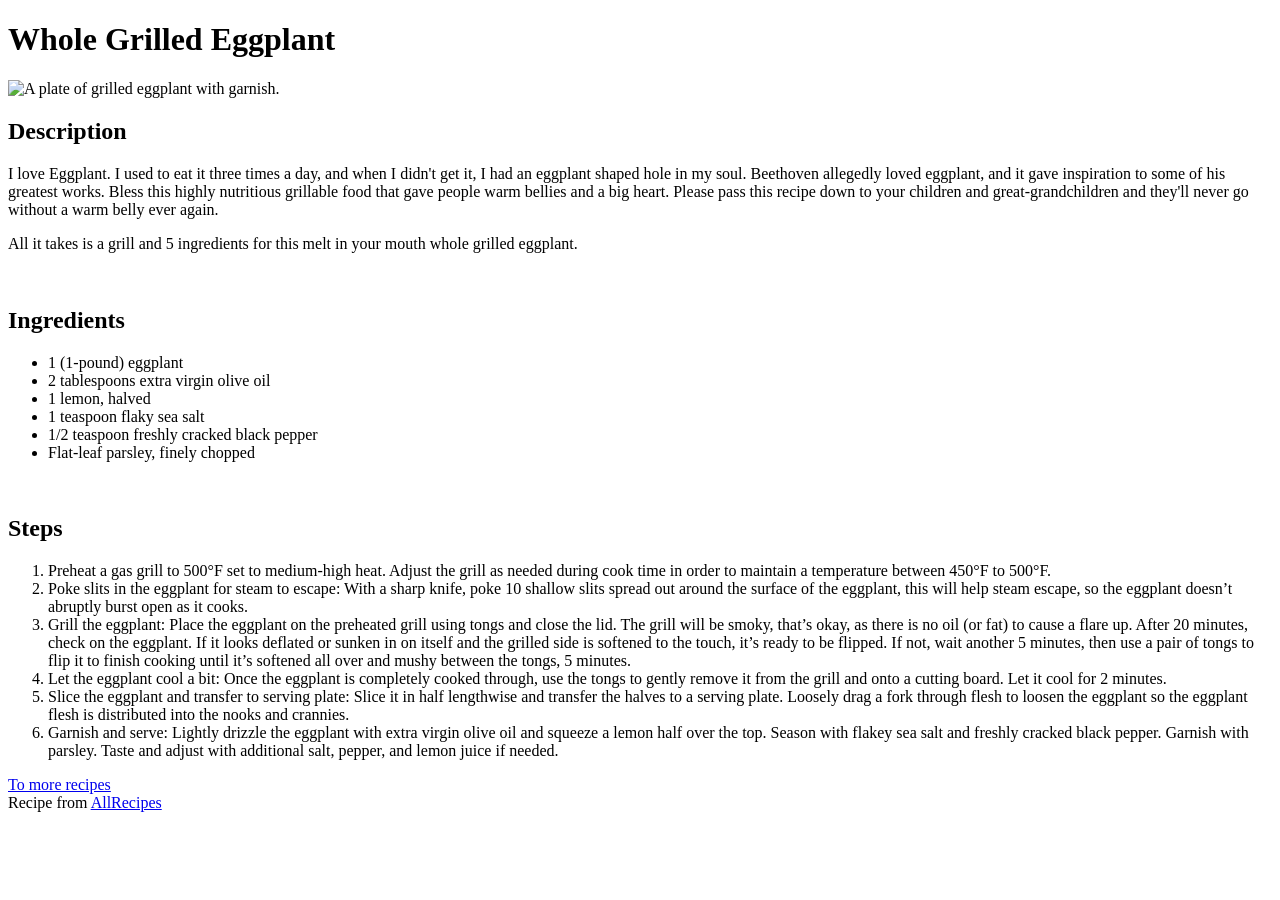
==== recipes/eggplant.html @ 117a5b5b "Added macaroni-and-cheese.html, eggplant.html and potatoes.html to recipes" ====
<!DOCTYPE html>
<html lang="en">
<head>
    <meta charset="UTF-8">
    <meta name="viewport" content="width=device-width, initial-scale=1.0">
    <title>Whole Grilled Eggplant</title>
</head>
<body>
    <h1>Whole Grilled Eggplant</h1>
    <img src="../img/eggplante.jpg" alt="A plate of grilled eggplant with garnish." width="400px" height="600px">
    <br>
    <h2>Description</h2>
    <p>I love Eggplant. I used to eat it three times a day, and when I didn't get it, I had an eggplant shaped hole in my soul. 
    Beethoven allegedly loved eggplant, and it gave inspiration to some of his greatest works.
    Bless this highly nutritious grillable food that gave people warm bellies and a big heart. 
    Please pass this recipe down to your children and great-grandchildren and they'll never go without a warm belly ever again.</p>

    <p>
        All it takes is a grill and 5 ingredients for this melt in your mouth whole grilled eggplant. 
    </p>

    <br>
    <h2>Ingredients</h2>
    <ul>
        <li>1 (1-pound) eggplant</li>
        <li>2 tablespoons extra virgin olive oil</li>
        <li>1 lemon, halved</li>
        <li>1 teaspoon flaky sea salt</li>
        <li>1/2 teaspoon freshly cracked black pepper</li>
        <li>Flat-leaf parsley, finely chopped</li>
    </ul>
    <br>
    <h2>Steps</h2>
    <ol>
        <li>Preheat a gas grill to 500°F set to medium-high heat. 
            Adjust the grill as needed during cook time in order to maintain a temperature between 450°F to 500°F.</li>
        <li>Poke slits in the eggplant for steam to escape: 
            With a sharp knife, poke 10 shallow slits spread out around the surface of the eggplant, this will help steam escape, so the eggplant doesn’t abruptly burst open as it cooks.</li>
        <li>Grill the eggplant: 
            Place the eggplant on the preheated grill using tongs and close the lid. The grill will be smoky, that’s okay, as there is no oil (or fat) to cause a flare up. 
            After 20 minutes, check on the eggplant. If it looks deflated or sunken in on itself and the grilled side is softened to the touch, it’s ready to be flipped. If not, wait another 5 minutes, then use a pair of tongs to flip it to finish cooking until it’s softened all over and mushy between the tongs, 5 minutes.</li>
        <li>Let the eggplant cool a bit:
            Once the eggplant is completely cooked through, use the tongs to gently remove it from the grill and onto a cutting board. Let it cool for 2 minutes.</li>
        <li>Slice the eggplant and transfer to serving plate:
            Slice it in half lengthwise and transfer the halves to a serving plate. Loosely drag a fork through flesh to loosen the eggplant so the eggplant flesh is distributed into the nooks and crannies.</li>
        <li>Garnish and serve:
            Lightly drizzle the eggplant with extra virgin olive oil and squeeze a lemon half over the top. Season with flakey sea salt and freshly cracked black pepper. Garnish with parsley.
            Taste and adjust with additional salt, pepper, and lemon juice if needed. </li>
    </ol>

    <a href="../index.html">To more recipes</a><br>
    Recipe from <a href="https://www.simplyrecipes.com/whole-grilled-eggplant-recipe-5496695" target="_blank">AllRecipes</a>
</body>
</html>
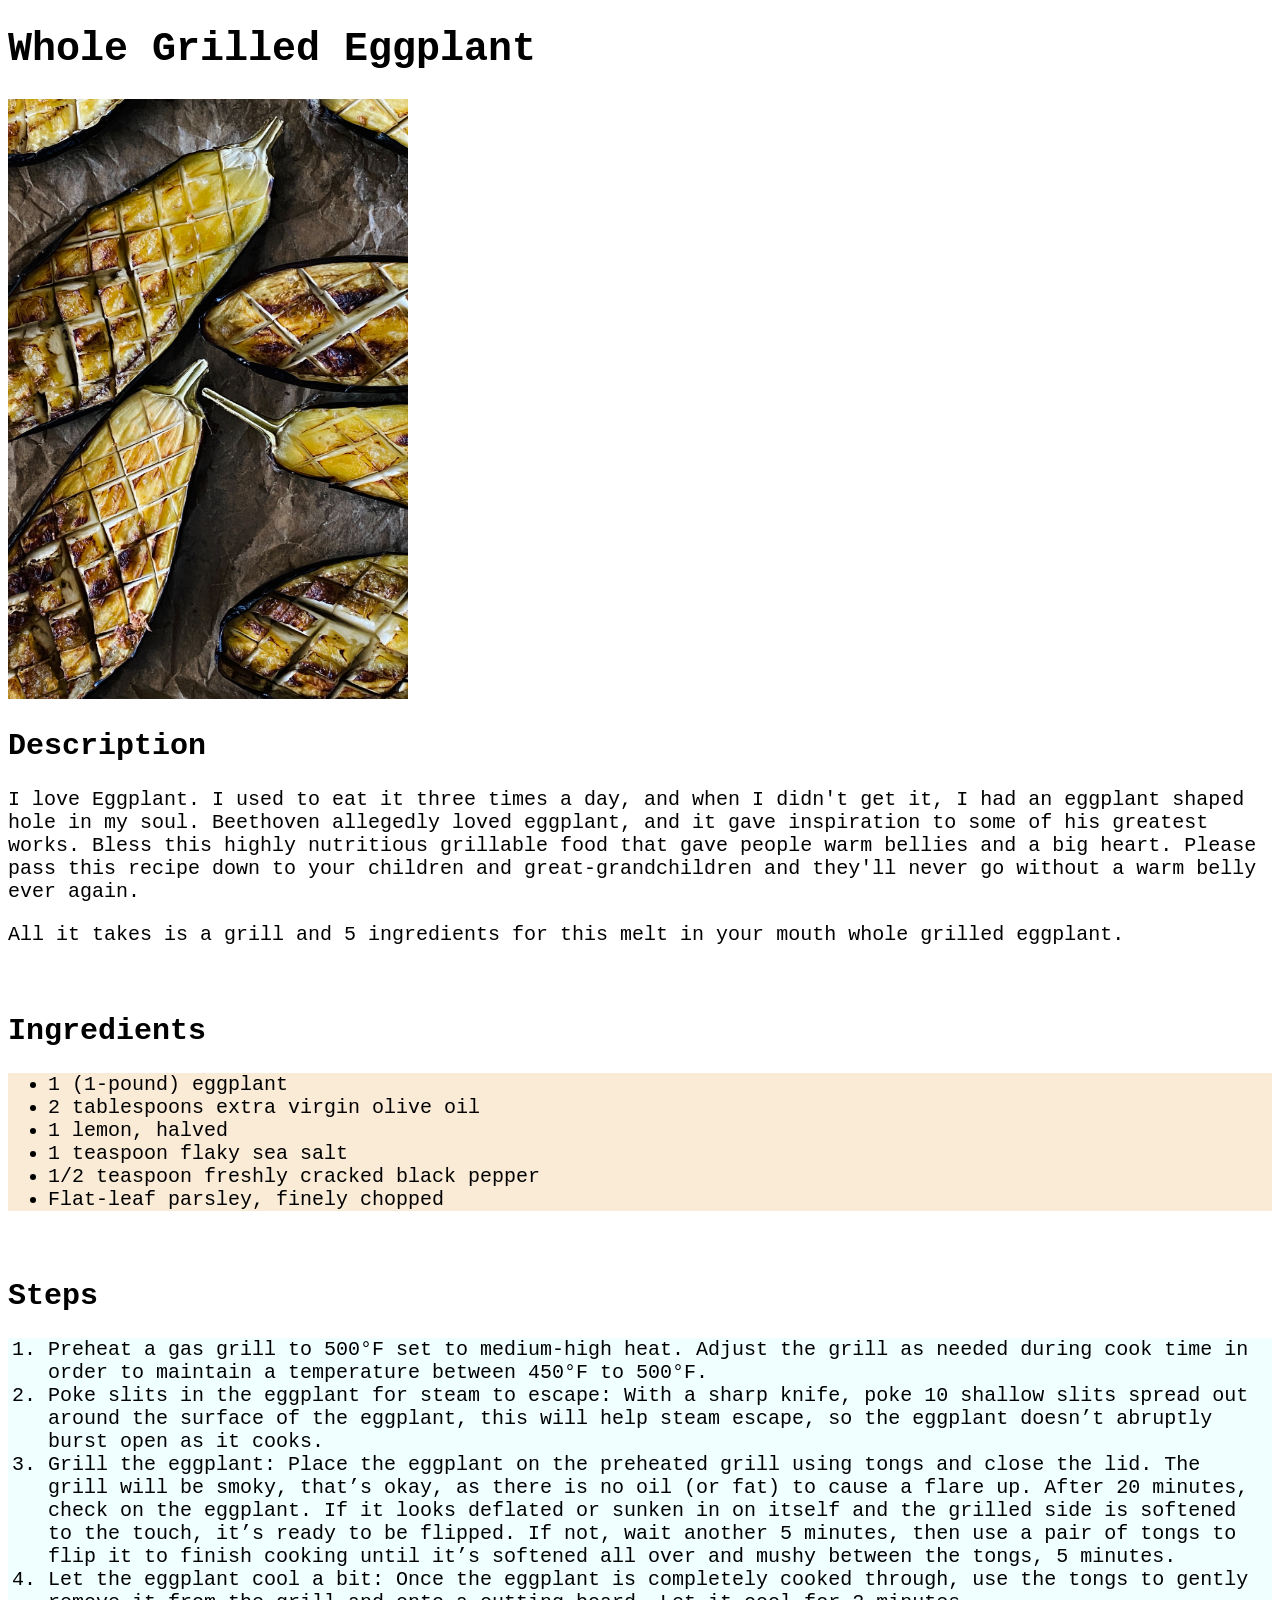
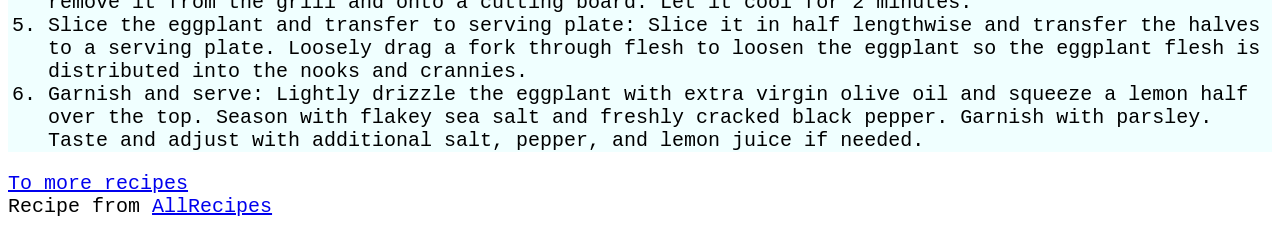
==== commit 132cf4e7: "Added external CSS file and style to pages" ====
--- a/recipes/eggplant.html
+++ b/recipes/eggplant.html
@@ -3,6 +3,7 @@
 <head>
     <meta charset="UTF-8">
     <meta name="viewport" content="width=device-width, initial-scale=1.0">
+    <link rel = "stylesheet" href="../css/styles.css">
     <title>Whole Grilled Eggplant</title>
 </head>
 <body>
@@ -21,33 +22,36 @@
 
     <br>
     <h2>Ingredients</h2>
-    <ul>
-        <li>1 (1-pound) eggplant</li>
-        <li>2 tablespoons extra virgin olive oil</li>
-        <li>1 lemon, halved</li>
-        <li>1 teaspoon flaky sea salt</li>
-        <li>1/2 teaspoon freshly cracked black pepper</li>
-        <li>Flat-leaf parsley, finely chopped</li>
-    </ul>
+    <div class="unlist">
+        <ul>
+            <li>1 (1-pound) eggplant</li>
+            <li>2 tablespoons extra virgin olive oil</li>
+            <li>1 lemon, halved</li>
+            <li>1 teaspoon flaky sea salt</li>
+            <li>1/2 teaspoon freshly cracked black pepper</li>
+            <li>Flat-leaf parsley, finely chopped</li>
+        </ul>
+    </div>
     <br>
     <h2>Steps</h2>
-    <ol>
-        <li>Preheat a gas grill to 500°F set to medium-high heat. 
-            Adjust the grill as needed during cook time in order to maintain a temperature between 450°F to 500°F.</li>
-        <li>Poke slits in the eggplant for steam to escape: 
-            With a sharp knife, poke 10 shallow slits spread out around the surface of the eggplant, this will help steam escape, so the eggplant doesn’t abruptly burst open as it cooks.</li>
-        <li>Grill the eggplant: 
-            Place the eggplant on the preheated grill using tongs and close the lid. The grill will be smoky, that’s okay, as there is no oil (or fat) to cause a flare up. 
-            After 20 minutes, check on the eggplant. If it looks deflated or sunken in on itself and the grilled side is softened to the touch, it’s ready to be flipped. If not, wait another 5 minutes, then use a pair of tongs to flip it to finish cooking until it’s softened all over and mushy between the tongs, 5 minutes.</li>
-        <li>Let the eggplant cool a bit:
-            Once the eggplant is completely cooked through, use the tongs to gently remove it from the grill and onto a cutting board. Let it cool for 2 minutes.</li>
-        <li>Slice the eggplant and transfer to serving plate:
-            Slice it in half lengthwise and transfer the halves to a serving plate. Loosely drag a fork through flesh to loosen the eggplant so the eggplant flesh is distributed into the nooks and crannies.</li>
-        <li>Garnish and serve:
-            Lightly drizzle the eggplant with extra virgin olive oil and squeeze a lemon half over the top. Season with flakey sea salt and freshly cracked black pepper. Garnish with parsley.
-            Taste and adjust with additional salt, pepper, and lemon juice if needed. </li>
-    </ol>
-
+    <div class="numlist">
+        <ol>
+            <li>Preheat a gas grill to 500°F set to medium-high heat. 
+                Adjust the grill as needed during cook time in order to maintain a temperature between 450°F to 500°F.</li>
+            <li>Poke slits in the eggplant for steam to escape: 
+                With a sharp knife, poke 10 shallow slits spread out around the surface of the eggplant, this will help steam escape, so the eggplant doesn’t abruptly burst open as it cooks.</li>
+            <li>Grill the eggplant: 
+                Place the eggplant on the preheated grill using tongs and close the lid. The grill will be smoky, that’s okay, as there is no oil (or fat) to cause a flare up. 
+                After 20 minutes, check on the eggplant. If it looks deflated or sunken in on itself and the grilled side is softened to the touch, it’s ready to be flipped. If not, wait another 5 minutes, then use a pair of tongs to flip it to finish cooking until it’s softened all over and mushy between the tongs, 5 minutes.</li>
+            <li>Let the eggplant cool a bit:
+                Once the eggplant is completely cooked through, use the tongs to gently remove it from the grill and onto a cutting board. Let it cool for 2 minutes.</li>
+            <li>Slice the eggplant and transfer to serving plate:
+                Slice it in half lengthwise and transfer the halves to a serving plate. Loosely drag a fork through flesh to loosen the eggplant so the eggplant flesh is distributed into the nooks and crannies.</li>
+            <li>Garnish and serve:
+                Lightly drizzle the eggplant with extra virgin olive oil and squeeze a lemon half over the top. Season with flakey sea salt and freshly cracked black pepper. Garnish with parsley.
+                Taste and adjust with additional salt, pepper, and lemon juice if needed. </li>
+        </ol>
+    </div>
     <a href="../index.html">To more recipes</a><br>
     Recipe from <a href="https://www.simplyrecipes.com/whole-grilled-eggplant-recipe-5496695" target="_blank">AllRecipes</a>
 </body>
--- a/css/styles.css
+++ b/css/styles.css
@@ -0,0 +1,23 @@
+* {
+    font-size: 20px;
+    font-family: 'Courier New', Courier, monospace;
+}
+
+h1 {
+    font-size: 40px;
+    font-weight: bolder;
+}
+
+h2 {
+    font-size: 30px;
+    font-weight: bold;
+}
+
+
+.unlist {
+    background-color: antiquewhite;
+}
+
+.numlist {
+    background-color: azure;
+}
